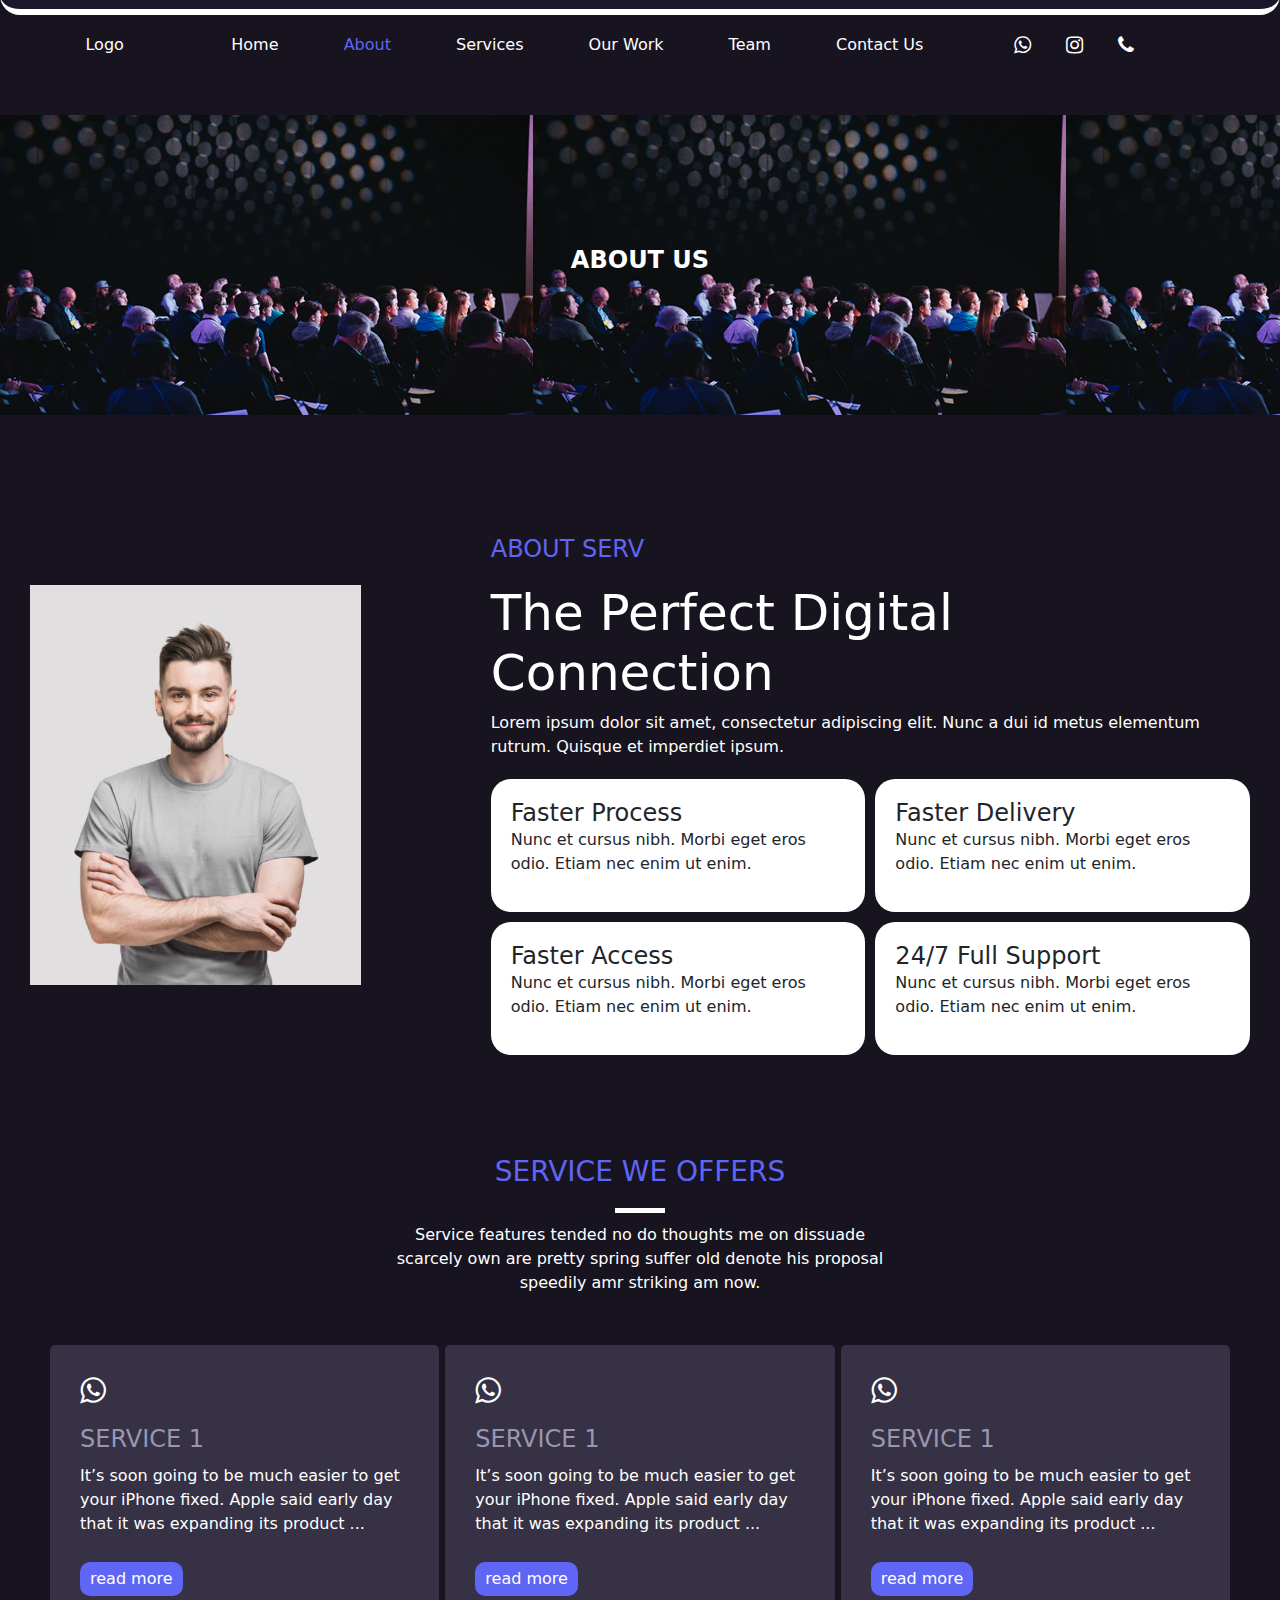
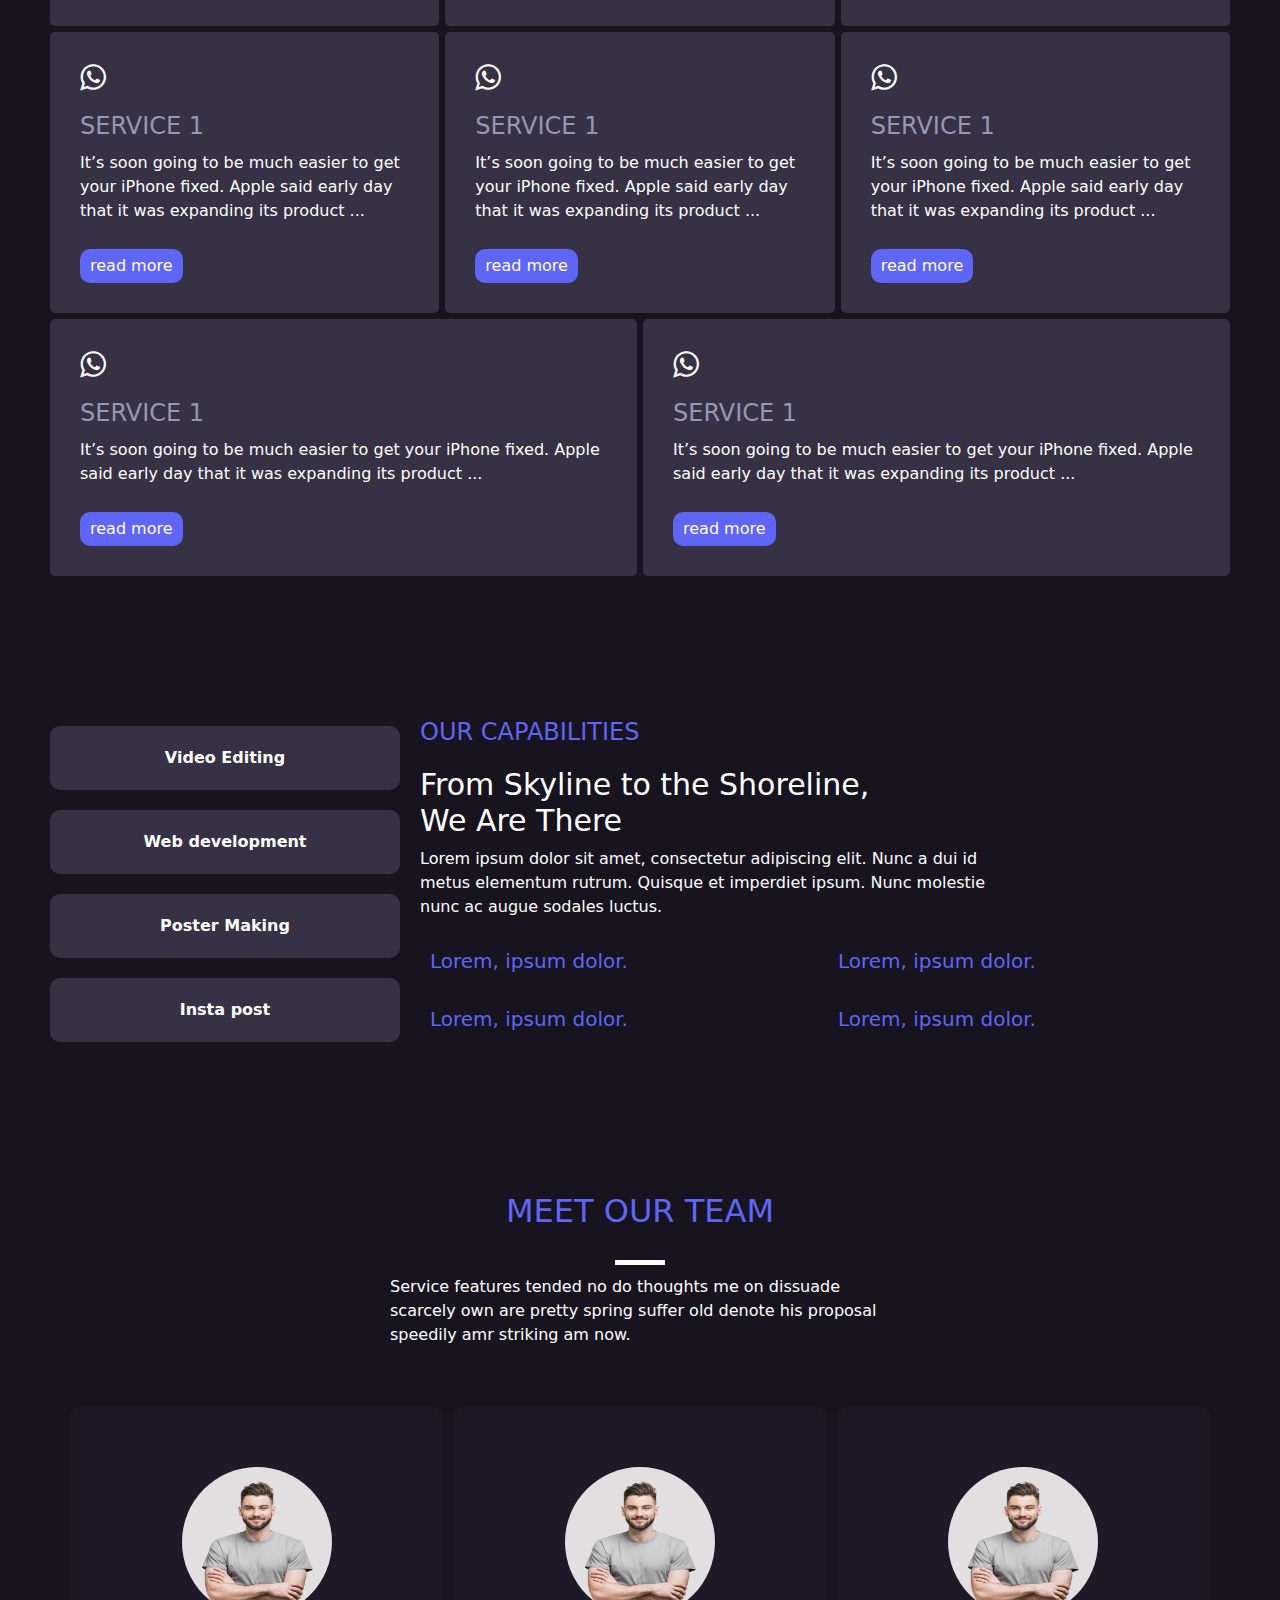
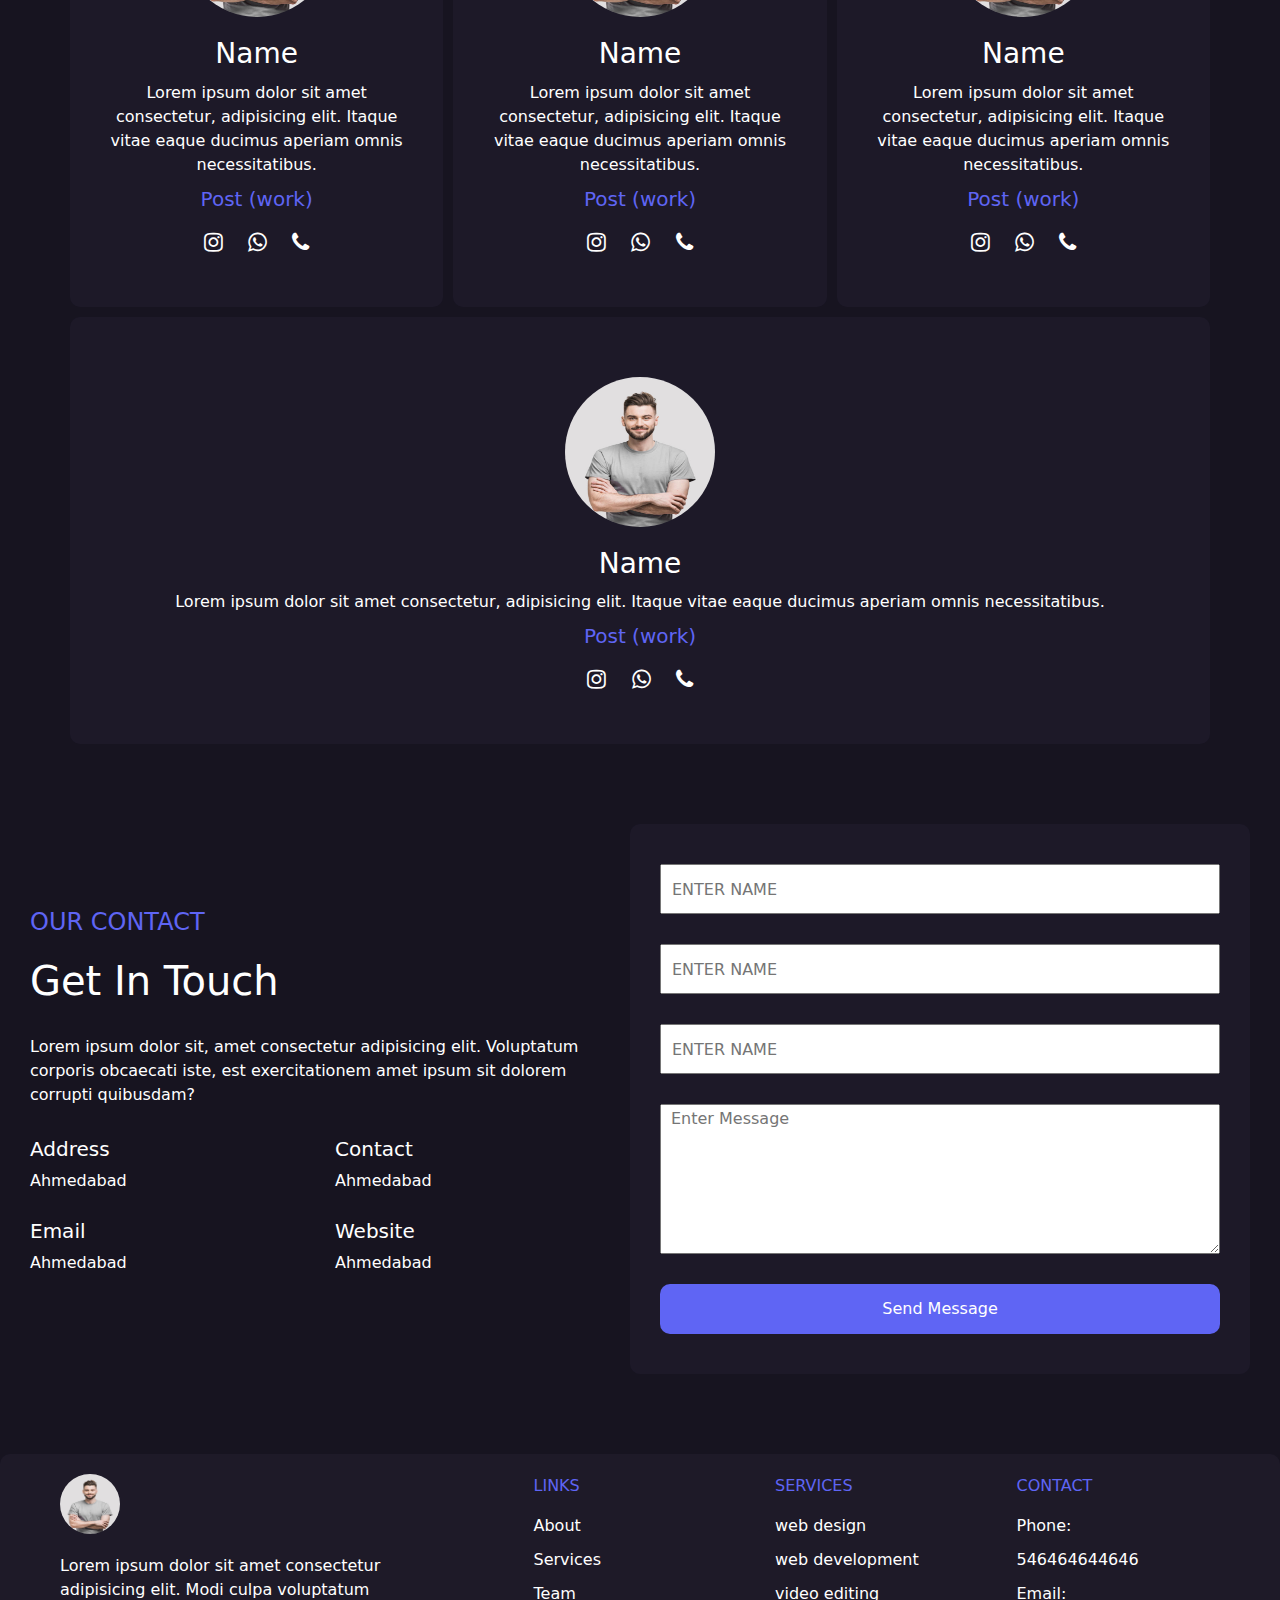
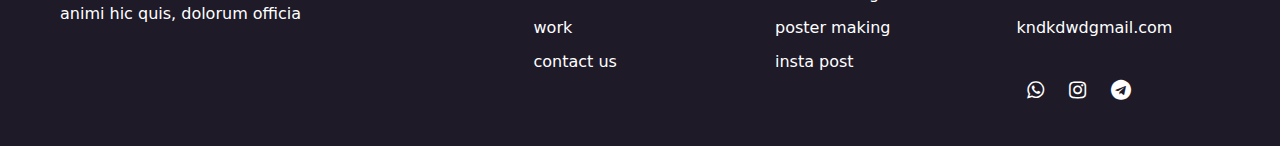
==== about.html @ c55dab66 "Add files via upload" ====
<!DOCTYPE html>
<html lang="en">
<head>
    <meta charset="UTF-8">
    <meta http-equiv="X-UA-Compatible" content="IE=edge">
    <meta name="viewport" content="width=device-width, initial-scale=1.0">
    <title>About us</title>
    <link href="https://cdn.jsdelivr.net/npm/bootstrap@5.0.2/dist/css/bootstrap.min.css" rel="stylesheet">
    <script src="https://kit.fontawesome.com/a076d05399.js"></script>
    <script src="https://cdn.jsdelivr.net/npm/bootstrap@5.0.2/dist/js/bootstrap.bundle.min.js"
        integrity="sha384-MrcW6ZMFYlzcLA8Nl+NtUVF0sA7MsXsP1UyJoMp4YLEuNSfAP+JcXn/tWtIaxVXM"
        crossorigin="anonymous"></script>
    <link rel="stylesheet" href="https://cdnjs.cloudflare.com/ajax/libs/font-awesome/4.7.0/css/font-awesome.min.css">
    <script src="https://unpkg.com/scrollreveal"></script>


     <link rel="stylesheet" href="style.css">
    <link rel="stylesheet" href="abt.css">
</head>
<body>
      <!-- header start -->
    <div id="head">
        <!-- logo and slogon -->
        <div id="logo">
            <img src="" alt="">
            <p>Logo</p>
        </div>
        <div id="list">
            <!-- menu list section -->
            <ul>
                <li><a href="index.html">Home</a></li>
                <li><a href="about.html" style="color: #5F65F4;">About</a></li>
                <li><a href="service.html">Services</a></li>
                <li><a href="work.html">Our Work</a></li>
                <li><a href="team.html">Team</a></li>
                <li><a href="contact.html">Contact Us</a></li>
            </ul>
        </div>
        <!-- social link menu list -->
        <div id="social-link">
            <i class="fa fa-whatsapp"><a href=""></a></i>
            <i class="fa fa-instagram"><a href=""></a></i>
            <i class="fa fa-phone">
                <a href=""></a>
            </i>
            <i></i>
        </div>
        <div id="menu-btn">
            <i class="fa fa-bars" id="menu"></i>
        </div>
    </div>

    <!-- header end -->

    <!-- mob div header start -->
        <!-- <script src="script."></script> -->
        <div id="mob-div">
            <div id="mob-logo">
                <div>
                <img src="" alt="logo">
                <p>logo</p>
            </div>
            <div>
                <i class="fa fa-close" id="close-btn"></i>
            </div>
            </div>
            <div id="mob-social-link">
                <ul>
                    <li><a href="index.html">Home</a></li>
                    <li><a href="about.html" style="color: #5F65F4;">About</a></li>
                    <li><a href="service.html">Services</a></li>
                    <li><a href="work.html">Our Work</a></li>
                    <li><a href="team.html">Team</a></li>
                    <li><a href="contact.html">Contact Us</a></li>
                    <i class="fa fa-whatsapp"><a href=""></a></i>
                    <i class="fa fa-instagram"><a href=""></a></i>
                    <i class="fa fa-phone">
                        <a href=""></a>
                    </i>
                </ul>
            </div>
         </div>
    <!-- mob div header end -->

    <!-- hero section start -->
     <div id="ab-1">
        <h2>ABOUT US</h2>
     </div>
    <!-- hero section end -->

    <div id="ab-2">
        <div id="ab-2-img">
            <img src="img/per-1.jpg" alt="" id="ab-2-perimg">
        </div>
        <div id="ab-2-con">
            <h4 id="ab-h4">ABOUT SERV</h4>
            <h2>The Perfect Digital Connection</h2>
            <p id="ab-2-p">Lorem ipsum dolor sit amet, consectetur adipiscing elit. Nunc a dui id metus elementum rutrum. Quisque et imperdiet ipsum.</p>
            <div id="ab-2-con-list">
                <div class="ab-list">
                   <h4>Faster Process</h4>
                   <p>Nunc et cursus nibh. Morbi eget eros odio. Etiam nec enim ut enim.</p>
                </div>
                <div class="ab-list">
                    <h4>Faster Delivery</h4>
                    <p>Nunc et cursus nibh. Morbi eget eros odio. Etiam nec enim ut enim.</p>
                 </div>
                 <div class="ab-list">
                    <h4>Faster Access</h4>
                    <p>Nunc et cursus nibh. Morbi eget eros odio. Etiam nec enim ut enim.</p>
                 </div>
                 <div class="ab-list">
                    <h4>24/7 Full Support
                    </h4>
                    <p>Nunc et cursus nibh. Morbi eget eros odio. Etiam nec enim ut enim.</p>
                 </div>
            </div>
        </div>
    </div>

        <!-- services section -->
        <div id="ser">
            <div id="ser-con">
                <h3>Service We Offers</h3>
                <div class="bor-2"></div>
                <p>Service features tended no do thoughts me on dissuade scarcely own are pretty spring suffer old denote
                    his proposal speedily amr striking am now.</p>
            </div>
            <div id="ser-list">
                <div class="list-1 list">
                    <i class="fa fa-whatsapp"></i>
                    <h4>Service 1</h4>
                    <p>It’s soon going to be much easier to get your iPhone fixed. Apple said early day that it was
                        expanding its product ...</p>
                    <button>read more</button>
                </div>
                <div class="list-2 list">
                    <i class="fa fa-whatsapp"></i>
                    <h4>Service 1</h4>
                    <p>It’s soon going to be much easier to get your iPhone fixed. Apple said early day that it was
                        expanding its product ...</p>
                    <button>read more</button>
                </div>
                <div class="list-3 list">
                    <i class="fa fa-whatsapp"></i>
                    <h4>Service 1</h4>
                    <p>It’s soon going to be much easier to get your iPhone fixed. Apple said early day that it was
                        expanding its product ...</p>
                    <button>read more</button>
                </div>
                <div class="list-4 list">
                    <i class="fa fa-whatsapp"></i>
                    <h4>Service 1</h4>
                    <p>It’s soon going to be much easier to get your iPhone fixed. Apple said early day that it was
                        expanding its product ...</p>
                    <button>read more</button>
                </div>
                <div class="list-5 list">
                    <i class="fa fa-whatsapp"></i>
                    <h4>Service 1</h4>
                    <p>It’s soon going to be much easier to get your iPhone fixed. Apple said early day that it was
                        expanding its product ...</p>
                    <button>read more</button>
                </div>
                <div class="list-6 list">
                    <i class="fa fa-whatsapp"></i>
                    <h4>Service 1</h4>
                    <p>It’s soon going to be much easier to get your iPhone fixed. Apple said early day that it was
                        expanding its product ...</p>
                    <button>read more</button>
                </div>
                <div class="list-7 list">
                    <i class="fa fa-whatsapp"></i>
                    <h4>Service 1</h4>
                    <p>It’s soon going to be much easier to get your iPhone fixed. Apple said early day that it was
                        expanding its product ...</p>
                    <button>read more</button>
                </div>
                <div class="list-8 list">
                    <i class="fa fa-whatsapp"></i>
                    <h4>Service 1</h4>
                    <p>It’s soon going to be much easier to get your iPhone fixed. Apple said early day that it was
                        expanding its product ...</p>
                    <button>read more</button>
                </div>
            </div>
        </div>
        <!-- services section end
         -->


         <!-- our capacity sec start -->
         <div id="cap-1">
            <div id="cap-1-list">
                <div class="cap-list">
                    Video Editing
                </div>
                <div class="cap-list">
                    Web development
                </div>
                <div class="cap-list">
                    Poster Making
                </div>
                <div class="cap-list">
                    Insta post
                </div>

            </div>
            <div id="cap-1-con">
                <h4 id="cap-h4">OUR CAPABILITIES</h4>
                <h2>From Skyline to the Shoreline, We Are There</h2>
                <p>Lorem ipsum dolor sit amet, consectetur adipiscing elit. Nunc a dui id metus elementum rutrum. Quisque et imperdiet ipsum. Nunc molestie nunc ac augue sodales luctus.
                </p>
                <div id="sup-list">
                    <div class="sup-list">
                        <i></i> <h5>Lorem, ipsum dolor.</h5>
                    </div>
                    <div class="sup-list">
                        <i></i> <h5>Lorem, ipsum dolor.</h5>
                    </div>
                    <div class="sup-list">
                        <i></i> <h5>Lorem, ipsum dolor.</h5>
                    </div>
                    <div class="sup-list">
                        <i></i> <h5>Lorem, ipsum dolor.</h5>
                    </div>
                </div>
            </div>
         </div>
         <!-- our capacity sec end -->

             <!-- team section start -->
    <div id="team-sec">
        <h2>Meet Our Team</h2>
        <div class="bor-2"></div>
        <p id="min-p">Service features tended no do thoughts me on dissuade scarcely own are pretty spring suffer old
            denote his proposal speedily amr striking am now.</p>
        <div id="team">
            <div class="team-list" style="background-color: #201c2db1;">
                <img src="img/per-1.jpg" alt="person-img-1" class="team-img-list">
                <h3 style="color: white;">Name</h3>
                <p style="color: white;">Lorem ipsum dolor sit amet consectetur, adipisicing elit. Itaque vitae eaque ducimus aperiam omnis
                    necessitatibus.</p>
                <h5 style="color: #5F65F4;">Post (work)</h5>
                <i class="fa fa-instagram" style="color: #ffffff"></i>
                <i class="fa fa-whatsapp" style="color: #ffffff"></i>
                <i class="fa fa-phone" style="color: #ffffff"></i>
            </div>
            <div class="team-list" style="background-color: #201c2db1;">
                <img src="img/per-1.jpg" alt="person-img-2" class="team-img-list">
                <h3 style="color: white;">Name</h3>
                <p style="color: white;">Lorem ipsum dolor sit amet consectetur, adipisicing elit. Itaque vitae eaque ducimus aperiam omnis
                    necessitatibus.</p>
                <h5 style="color: #5F65F4;">Post (work)</h5>
                <i class="fa fa-instagram" style="color: #ffffff"></i>
                <i class="fa fa-whatsapp" style="color: #ffffff"></i>
                <i class="fa fa-phone" style="color: #ffffff"></i>
            </div>
            <div class="team-list" style="background-color: #201c2db1;">
                <img src="img/per-1.jpg" alt="person-img-3" class="team-img-list">
                <h3 style="color: #ffffff">Name</h3>
                <p style="color: white;">Lorem ipsum dolor sit amet consectetur, adipisicing elit. Itaque vitae eaque ducimus aperiam omnis
                    necessitatibus.</p>
                <h5  style="color: #5F65F4;">Post (work)</h5>
                <i class="fa fa-instagram" style="color: #ffffff"></i>
                <i class="fa fa-whatsapp" style="color: #ffffff"></i>
                <i class="fa fa-phone" style="color: #ffffff"></i>
            </div>
            <div class="team-list" style="background-color: #201c2db1;">
                <img src="img/per-1.jpg" alt="person-img-4" class="team-img-list">
                <h3 style="color: white;">Name</h3>
                <p style="color: white;">Lorem ipsum dolor sit amet consectetur, adipisicing elit. Itaque vitae eaque ducimus aperiam omnis
                    necessitatibus.</p>
                <h5 style="color: #5F65F4;">Post (work)</h5>
                <i class="fa fa-instagram" style="color: #ffffff"></i>
                <i class="fa fa-whatsapp" style="color: #ffffff"></i>
                <i class="fa fa-phone" style="color: #ffffff"></i>
            </div>
        </div>
    </div>
    <!-- team section end
     -->

     <!-- contact us sec start -->
     <div id="contact-sec">
        <div id="contact-del">
            <h4>OUR CONTACT</h4>
            <h2>Get In Touch</h2>
            <p id="con-del-p">Lorem ipsum dolor sit, amet consectetur adipisicing elit. Voluptatum corporis obcaecati iste, est exercitationem amet ipsum sit dolorem corrupti quibusdam?</p>

            <div id="contact-list">
                <div class="con-list">
                    <h5>Address</h5>
                    <p>Ahmedabad</p>
                </div>
                <div class="con-list"><h5>Contact</h5>
                    <p>Ahmedabad</p>

                </div>
                <div class="con-list"><h5>Email</h5>
                    <p>Ahmedabad</p>
                
                </div>
                <div class="con-list"><h5>Website</h5>
                    <p>Ahmedabad</p>
                
                </div>
            </div>
        </div>
        <div id="contact-form">
           
                <input type="text" name="" id="" class="inp" placeholder="ENTER NAME">
                <input type="text" name="" id="" class="inp" placeholder="ENTER NAME">
                <input type="text" name="" id="inp-3" class="inp" placeholder="ENTER NAME">
                <textarea name="" id="inp-4" class="inp" placeholder="Enter Message"></textarea>
                <button id="con-btn" class="inp" >Send Message</button>
          
        </div>
     </div>
     <!-- contact us sec end -->

     <!-- footer -->
     <div id="footer-sec">
      <div id="footer-img">
          <img src="img/per-1.jpg" alt="" id="footer-img">
          <p>Lorem ipsum dolor sit amet consectetur adipisicing elit. Modi culpa voluptatum animi hic quis, dolorum officia</p>
      </div>
      <div class="footer-link" id="footer-1">
          
          <ul>
              <p>Links</p>
              <li>About</li>
              <li>Services</li>
              <li>Team</li>
              <li>work</li>
              <li>contact us</li>
          </ul>
      </div>
      <div class="footer-link" id="footer-2">
         
          <ul>
              <p>services</p>
              <li>web design</li>
              <li>web development</li>
              <li>video editing</li>
              <li>poster making</li>
              <li>insta post</li>
          </ul>
      </div>
      <div class="footer-link" id="footer-3">
         
          <ul>
              <p>contact</p>
              <li>Phone:</li>
              <li>546464644646</li>
              <li>Email:</li>
              <li>kndkdwdgmail.com</li>
              <i class="fa fa-whatsapp"></i>
              <i class="fa fa-instagram"></i>
              <i class="fa fa-telegram"></i>
          </ul>
       

      </div>

     </div>
  <!-- fopter end -->
  
  <script src="script.js"></script>
  <script>
    ScrollReveal({ reset: false ,
                  distance: '30px',
                  duration: 2500,
                  delay :400,
    });
    ScrollReveal().reveal('#ab-1,.list-1,.list-5,.sup-list,.min-p,#contact-del h4,#footer-img',{ delay: 200 , origin: 'left'});
   
    ScrollReveal().reveal('#ab-2-img,.ab-list,.list-2,.list-6,.cap-list,.team-list,#contact-del h4,#footer-1', { delay: 500 ,origin: 'top'});
   
    ScrollReveal().reveal('#ab-h4,.list-3,.list-7,#cap-h4,#team-sec h2,#footer-2', { delay: 500 ,origin: 'right'});
   
    ScrollReveal().reveal('#ab-2-p,#ser-con,.list-4,.list-8,.con-list,#contact-form,#footer-3' ,{ delay: 500 ,origin: 'bottom'});
   </script>
</body>
</html>
---- style.css ----
*{
    list-style-type: none;
    text-decoration: none;
}
body{
    margin: 0;
    padding: 0;
    background-color: #171420;
    position: relative;
}
#head{
    display: flex;
    flex-direction: row;
    justify-content: space-evenly;
    padding: 30px 10px;
    align-items: center;
    /* background-color: black; */
    color: white;
}
#logo{
    display: flex;
    flex-direction: row;
    margin-left: 30px;
    align-items: center;
    /* font-size: 18px; */
}
#logo p{
    margin-bottom: 0px;
}
#list ul{
    margin-bottom: 0px;
}
#list ul li{
    display: inline;
    margin: 0px 30px;
    list-style-type: none;
    /* font-size: 18px; */
}
#menu{
    display: inline;
}
#list ul li a{
    text-decoration: none;
    color: white;
}
#list ul li a:hover{
    color: #5F65F4;
    cursor: pointer;
}

#social-link i{
    color: white;
    margin: 0px 15px;
    font-size: 20px;
}
#social-link i:hover{
    color: #5F65F4;
    cursor: pointer;
}
#menu-btn i{
    color: white;
    font-size: 18px;
    display: none;
}
#menu-btn i:hover{
    color: #5F65F4;
    cursor: pointer;
}
#mob-div{
    background-color: #1b1728;
    color: white;
     text-align: center;
    margin-top: -600px;
    margin-bottom: 100px;
    transition: all 2s;
    padding: 20px 30px;
    border-radius:  0 0 20px 20px;
    border-bottom: 6px solid white;
}
#mob-logo{
    display: flex;
    flex-direction: row;
    flex-wrap: nowrap;
    color: white;
    justify-content: space-between;
    padding: 30px auto;
}
#close-btn{
    color: white;
    font-size: 20px;
}
#mob-logo img{
    margin: 0px 20px;
}
#mob-social-link{
  
}
#mob-social-link ul{
    margin: 0px;
    padding: 0px;
}
#mob-social-link ul li{
    margin: 30px auto;
}
#mob-social-link ul li a{
    color: white;
    text-decoration: none;
    /* margin: 10px; */
    padding: 10px 20px;
}
#mob-social-link ul li a:hover{
    background-color: white;
    color: #5F65F4;
    border-radius: 10px;
}
#mob-social-link ul i{
    margin: 20px;
    font-size: 20px;
}
#mob-social-link ul i:hover{
    color: #5F65F4;
}

/* mob head css start */

/* mob head css end */

/* hero section css */
#hero{
    display: flex;
    flex-direction: row;
    align-items: center;
    padding: 20px 200px;
   
}

#hero-con{
    color: white;
}
#hero-con h3{
    color: #5F65F4;
    text-transform: uppercase;
}
/* hero content heading */
#hero-con h2{
    font-size: 55px;
    font-weight: 700;
   margin:20px 0px;
}

#hero-con #btn1{
    border: none;
    padding: 10px 15px;
    background-color: #5F65F4;
    margin: 20px auto;
    color: white;
    font-weight: 600;
}
#hero-con #btn2{
    border: 1px solid white;
    padding: 10px 15px;
    background-color: transparent;
    margin: 20px 20px;
    color: white;

}

/* hero img section */
#img-1{
    height: 500px;
    margin-left: 30px;
}
#circle{
    height: 200px;
    width: 360px;
    z-index:3;
    background-color: white;
    margin: -200px 10px 10px 89px;
    border-radius: 20px 40px 30px 50px;
}

/* about section css start */
 #ab{
    display: flex;
    flex-direction: row;
    padding: 20px 200px;
    margin-top: 30px;
 }
 #ab-img{
    margin: 20px;
 }
 #ab-img #img-2{
    height: 500px;
    width: 500px;
    /* background: url('img/main-bg-2.jpeg'); */
 }
 
 #ab-con{
    display: flex;
    flex-direction: column;
    margin: 20px
 }
 #ab-con-main h4{
    color: #5F65F4;
    margin-top: 20px;
    text-transform: uppercase;

    /* margin: 10px; */
 }
 #ab-con-main h1{
    color: white;
    width:500px;
 }
 /* border uder the h6 tag */
 .bor{
    height: 5px;
    width: 60px;
    background-color: white;
    margin: 30px 0px 20px 0px;
 }
 #ab-con-mis{
  margin: 10px;
  color: white;
  padding: 20px;
  background-color: #443e55b1;
 }
 #ab-con-team
 {
    margin: 10px;
    color: white;
    padding: 20px;
    background-color: #443e55b1;
 }
 .col-lg-5 h4{
    color: #9797b1;
 }
 .col-lg-5{
    border-radius: 5px;
 }
 .col-lg-5:hover{
    border: 2px solid #5F65F4;

 }
/* about section end */

#ser{
    margin-top: 40px;
    padding: 30px 50px;
}
#ser-con{
    text-align: center;
    color: white;
}
.bor-2{
    height: 5px;
    width: 50px;
    background-color: white;
    display: block;
    margin: 20px auto 10px auto;
}
#ser-con h3{
    color: #5F65F4;
    text-transform: uppercase;
    margin-bottom: 5px;
}
#ser-con p{
    width: 500px;
    display: block;
    margin: 5px auto;
}
#ser-list{
    display: flex;
    flex-wrap: wrap;
    gap: 6px;
    margin-top: 50px;
    
}
.list{
    background-color: #443e55b1;
    padding: 30px;
    color: white;
    border-radius: 5px;

}
.list:hover{
    background-color: #534c67f1;
    cursor: pointer;
    box-shadow: 1px 1px 2px 1px rgba(168, 168, 168, 0.637);

}
.list button:hover{
    background-color: #9c9eeae6;

}
.list h4{
    color: #9797b1;
    text-transform: uppercase;
    margin: 10px auto;
}
.list i{
    font-size: 30px;
    margin-bottom: 10px;
}
.list-1{
    flex: 1 0 300px;
}
.list-2{
    flex: 1 0 300px;
}
.list-3{
    flex: 1 0 300px;
}
.list-4{
    flex: 1 0 300px;
}
.list-5{
    flex: 1 0 300px;
}
.list-6{
    flex: 1 0 300px;
}
.list-7{
    flex: 1 0 300px;
}
.list-8{
    flex: 1 0 300px;
}



.list button{
    padding: 5px 10px;
    background-color: #5F65F4;
    border: none;
    color: white;
    border-radius: 10px;
    margin-top: 10px;
}

/* team section css start  */
#team-sec{
    margin-top: 60px;
    padding: 20px;
}
#team-sec #min-p{
    width: 500px;
    display: block;
    color: white;
    margin: 5px auto;
}
#team-sec h2{
    margin-bottom: 30px;
    color: #5F65F4;
    text-transform: uppercase;
    text-align: center;
}
#team {
     display: flex;
     gap: 10px;
     padding: 30px 50px;
     flex-wrap:wrap ;
     margin-top: 30px;
     justify-content: center;
}
.team-list
{
    flex: 1 0 300px;
    background-color: white;
    padding: 50px 30px;
    border-radius: 10px;
    color: black;
    display: block;
    margin: auto;
    text-align: center;
}
.team-list:hover{
    border: 2px solid #5F65F4;
}
.team-list i{
    font-size: 22px;
    margin: 10px 10px 2px 10px;
    text-align: center;
    color: #5F65F4;
    font-weight: 300;
}
.team-list i:hover{
    color: black;
}
.team-list h3 , .team-list p ,.team-list h5{
    text-align: center;
    margin-bottom: 10px;
}
.team-img-list{
    height: 150px;
    width: 150px;
    border-radius: 80px;
    margin: 10px auto 20px auto;
    display: block;
}
/* team section css end  */

/* work section css start */
#work-sec{
    margin-top: 60px;
    padding: 20px;
}
#work{
    display: flex;
    flex-wrap: wrap;
    justify-content: center;
    align-items: center;
    margin-top: 40px;
}
.work-list{
    width: 300px;
    padding: 30px;
    background-color: #352f4737;
    border-radius: 20px;
    color: white;
    margin: 10px 20px;
}
.work-list:hover{
    border: 2px solid #5F65F4;

}
#work-sec #min-p-s{
    width: 500px;
    display: block;
    color: white;
    margin: 5px auto;
}
#work-sec h2{
    margin-bottom: 30px;
    color: #5F65F4;
    text-transform: uppercase;
    text-align: center;

}
#work h4,#work p{
    text-align: center;
}
.work-img{
    height: 150px;
    width: 150px;
    border-radius: 80px;
    margin: 10px auto 20px auto;
    display: block;
}
/* work section css end */


/* wcu section start */
#wcu-sec{
    display: flex;
    flex-direction: row;
    flex-wrap: nowrap;
    justify-content: center;
    margin-top: 60px;
    padding: 10px 100px;
}
.wcu-inner-con{
    background-color: white;
    border-radius: 10px;
    padding: 30px;
    width: 400px;
    margin-top: 20px;
}

#wcu-con{
    margin: 20px 60px;
}
#wcu-con h5{
    color: #5F65F4;
}
#wcu-con #h2-wcu{
    color: white;
}
#wcu-img{
    background: url('img/main-bg-4.jpeg');
    background-size: 100% 100%;
    background-repeat: no-repeat;
    width: 400px;
    height: auto;
    margin: 140px 60px 10px 60px;
    border-radius: 20px;
    /* margin-right: 40px; */
}
/* wcu section end */

/* our plan secrion css start */
#plan-sec{
    margin-top: 60px;
    padding: 30px;
}
#plan-h2{
    color: #5F65F4;
    text-transform: uppercase;
    margin-bottom: 10px;
    text-align: center;
}
#plan-p{
    width: 500px;
    color: white;
    display: block;
    margin: 20px auto;
}
#plan{
    display: flex;
    flex-direction: row;
    flex-wrap: nowrap;
    justify-content: center;
    margin-top: 30px;
}
.plan-list{
    /* background-color: rgba(255, 255, 255, 0.945); */
    background-color: #352f4737;
    width:300px;
    margin: 30px 20px;
    height: fit-content;
    padding-bottom: 20px;
}
.plan-list h2{
    background-color: #ffffff;
    color: black;
    padding: 20px 10px;
    text-align: center;
}
.plan-list h4{
    text-align: center;
    color: white;
    margin-top: 20px;
}

.plan-list p{
    color: white;
    margin-top: 30px;
    text-align: center;
}
.plan-list button{
    background-color: white;
    padding: 7px 15px;
    border: none;
    border-radius: 10px;
    display: block;
    margin: 40px auto 5px auto;
}
/* our plan secrion css end */


/* gallery css start */
#gal-sec{
    margin-top: 30px;
    padding: 20px;
    color: white;
}
#gal-h5{
    color: #5F65F4;
    text-transform: uppercase;
    margin: 10px ;
    /* padding: 10px 100px; */

}
#gal-sec h2{
    margin: 10px;
}
#scroll-div{
    margin-top: 40px;
    display: flex;
    flex-wrap: wrap;
    justify-content: center;
    background-color: #352f4737;
    border-radius: 10px;
    /* box-shadow: 1px 1px 1px 2px #302a41; */
}

.img-list-gallery{
    flex: 1 0 250px;
    height: 200px;
    gap: 10px;
    margin: 10px;
}
.img-list-gallery-1{
    background: url('img/main-bg-5.jpg');
    background-repeat: no-repeat;
    background-size: 100% 100%;
}
.img-list-gallery-2{
    background: url('img/main-bg-2.jpeg');
    background-repeat: no-repeat;
    background-size: 100% 100%;
}
.img-list-gallery-3{
    background: url('img/main-bg-3.png');
    background-repeat: no-repeat;
    background-size: 100% 100%;
}
.img-list-gallery-4{
    background: url('img/main-bg-4.jpeg');
    background-repeat: no-repeat;
    background-size: 100% 100%;
}
.img-list-gallery-5{
    background: url('img/main-bg-5.jpg');
    background-repeat: no-repeat;
    background-size: 100% 100%;
}
.img-list-gallery-6{
    background: url('img/main-bg-2.jpeg');
    background-repeat: no-repeat;
    background-size: 100% 100%;
}
.img-list-gallery-7{
    background: url('img/main-bg-3.png');
    background-repeat: no-repeat;
    background-size: 100% 100%;
}
.img-list-gallery-8{
    background: url('img/main-bg-4.jpeg');
    background-repeat: no-repeat;
    background-size: 100% 100%;
}
.img-list-gallery-9{
    background: url('img/main-bg-5.jpg');
    background-repeat: no-repeat;
    background-size: 100% 100%;
}
.img-list-gallery-10{
    background: url('img/main-bg-2.jpeg');
    background-repeat: no-repeat;
    background-size: 100% 100%;
}

/* gallery css end */

/* about us testimonial sec start */
#cus-rev{
    margin-top: 30px;
    padding: 30px;
}
#cus-rev-h5{
  color: #5F65F4;
  text-transform: uppercase;
  margin: 10px;
}
#cus-rev-h2{
    color: white;
    margin: 10px;
}
#cus-rev-inner{
    display: flex;
    flex-wrap: wrap;
    gap: 10px;
    margin-top: 50px;
}
.rev-list{
    background-color: white;
    padding: 20px 30px;
    border-radius: 20px;
    flex: 1 0 300px;
}
#div-1-rev{
    display: flex;
    flex-direction: row;
    flex-wrap: nowrap;
    align-items: center;
}
.rev-img{
    height: 50px;
    width: 50px;
    border-radius: 50px;
    /* margin-top: 10px; */
    margin: 0px 20px;
}
.div-2-rev-con p{
    margin: 15px 30px 5px 30px;
}
.div-3-rev-mail h5{
    margin: 2px 30px;
}
/* about us testimonial sec end */


/* outer skills list css */
#skills-sec{
    margin-top: 30px;
    /* justify-content: center; */
}
#skills-sec h4{
    color: #5F65F4;
    margin: 10px auto;
    text-align: center;
    text-transform: uppercase;
}
#skills{
    justify-content: center;
    display: flex;
    margin: 0;
    padding: 30px;
    margin-top: 30px;
}
.outer-skills{
    background-color: white;
    height: 10px;
    margin: 30px 10px;
    border-radius: 10px;
    /* width: 400px; */
    /* width: 500px; */
}
.outer-skills h5{
    color: white;
}
#inner-skills-1{
    width: 80%;
    background-color: #5F65F4;  
    height: 10px;  
    margin: 0px -11px;
    padding: 0px;
    border-radius: 10px;
    /* display: inline; */
}
#inner-skills-2{
    width: 90%;
    background-color: #5F65F4;  
    height: 10px;  
    margin: 0px -11px;
    padding: 0px;
    border-radius: 10px;

    /* display: inline; */
}
#inner-skills-3{
    width: 65%;
    background-color: #5F65F4;  
    height: 10px;  
    margin: 0px -11px;
    padding: 0px;
    border-radius: 10px;

    /* display: inline; */
}
#inner-skills-4{
    width: 77%;
    background-color: #5F65F4;  
    height: 10px;  
    margin: 0px -11px;
    padding: 0px;
    border-radius: 10px;

    /* display: inline; */
}
#inner-skills-5{
    width: 92%;
    background-color: #5F65F4;  
    height: 10px;  
    margin: 0px -11px;
    padding: 0px;
    border-radius: 10px;

    /* display: inline; */
}
#inner-skills-6{
    width: 89%;
    background-color: #5F65F4;  
    height: 10px;  
    margin: 0px -11px;
    padding: 0px;
    border-radius: 10px;

    /* display: inline; */
}
/* outer skills list css end */


/* footer section start */
#footer-sec{
    margin-top: 50px;
    padding: 20px 60px;
    display: flex;
    justify-content: space-around;
    gap: 6px;
    flex-wrap: wrap;
    background-color: #211d2cb1;
    border-radius: 10px 10px 0 0 ;
}
#footer-img{

    height: 60px;
    width: 60px;
    border-radius: 50px;
    flex:1 0 200px;
    justify-self:center;
}
#footer-img p{
    margin-top: 20px;
    color: white;
}
.footer-link{
    flex: 1 0 100px;
    justify-self:center;
    color: white;
}
.footer-link ul p{
    color: #5F65F4;
    text-transform: uppercase;
}
#footer-1{
    margin-left:100px;
}
#footer-3 i{
    margin: 30px 10px 10px 10px;
    font-size: 20px;
}
.footer-link ul li{
    margin: 10px 0px;
}
.footer-link ul li:hover{
    color: #5f64f4b6;
    cursor: pointer;
}
/* footer section end */


/* media for responsive website */
@media (max-width:1300px)
{
    #hero{
        padding: 20px 50px;
    }
    #ab{
        padding: 20px 50px;
    }
    #wcu-sec{
        padding:20px ;
    }
}

@media (max-width:1024px){
    #social-link{
        display: none;
    }
    #list{
        display: none;
    }
    #head{
        display: flex;
        justify-content: space-between;
        padding: 30px;
    }
    #menu-btn i{
           display: block;
    }
    #hero{
        padding: 20px;
    }
    #mob-div{
        margin-top: -582px;
    }
    #footer-1{
        margin-left:20px;
    }
    #footer-sec{
        padding: 30px;
    }
    #ab{
        padding: 10px;
    margin-top: 60px;

    }
    #wcu-img{
        display: none;
    }
    
}

@media (max-width:880px)
{
    #hero{
        flex-direction: column;
    }
    #ab{
       flex-direction: column;
    }
    #plan{
        flex-direction: column;
    }
    .plan-list{
        width: 100%;
        padding: 20px 50px;
        margin:10px 0px;
    }
    .col-12{
        border-radius: 5px;
    }
    #ser{
        padding: 30px;
    }

}

@media (max-width:600px){
    #ab-con-main h1,  #ser-con p, #team-sec #min-p,#work-sec #min-p-s,#plan-p{
        width: 100%;
        padding: auto 20px;
    }
   
}
@media (max-width:540px){
    #img-1{
        height: 300px;
        margin: 0px;
    }
    #circle{
        width: 240px;
        margin: -200px 10px 10px 30px;
    }
}

@media (max-width:440px){
    .wcu-inner-con{
        width: 300px;
        padding: 20px;
    }
}

@media (max-width:768px){
    #footer-sec{
        flex-direction: column;
        justify-content:center;
        text-align: center;
        padding: 0;
    }
     #footer-img{
        display: block;
        margin: 30px auto 10px auto;
     }
     #footer-1,#footer-2,#footer-3{
        margin: 10px 0px;
     }
    
    #footer-img p{
        width: 300px;
       margin: 10px -122px;
    }
    .footer-link ul{
        margin: 0px;
        padding: 0px;
    }
}

@media (max-width:375px){
    .list-1{
        flex: 1 0 100%;
    }
    .list-2{
        flex: 1 0 100%;
    }
    .list-3{
        flex: 1 0 100%;
    }
    .list-4{
        flex: 1 0 100%;
    }
    .list-5{
        flex: 1 0 100%;
    }
    .list-6{
        flex: 1 0 100%;
    }
    .list-7{
        flex: 1 0 100%;
    }
    .list-8{
        flex: 1 0 100%;
    }
    .team-list{
        flex: 1 0 100%;
    }
    #team{
        padding: 30px 0px;
    }
    .rev-list{
        flex: 1 0 100%;
    }
    #cus-rev{
        padding: 10px;
    }
    
}

@media (max-width:320px){
    #team{
        padding: 0px;
    }
    body{
        overflow-x: hidden;
    }
}
---- abt.css ----
*{
    list-style-type: none;
    padding: 0;
    margin: 0;
}
#ab-1{
    display: grid;
    place-items: center;
    height: 300px;
    background: url('img/main-bg-3.png');
    background-blend-mode: hard-light;
}
#ab-1 h2{
    color: white;
    font-weight: 700;
    font-size: 24px;
}
#ab-2{
    display: flex;
    flex-direction: row;
    align-items: center;
    justify-content: center;
    padding: 30px;
    margin-top: 70px;
}

#ab-2-perimg{
    height: 400px;
}
 #ab-h4{
    margin: 20px auto;
    color: #5F65F4;
}
#ab-2-con{
    margin-left: 130px;
}
#ab-2-con h2{
    color: white;
    font-size: 50px;
}
#ab-2-con-list h4{
    margin: 0px;
}
#ab-2-con #ab-2-p{
    margin: 0px;
    color: white;
}
#ab-2-con-list{
    display: flex;
    flex-wrap: wrap;
    gap: 10px;
    margin-top: 20px;
}
.ab-list{
    flex: 1 0 300px;
    background-color: white;
    padding: 20px;
    border-radius: 20px;
}
#cap-1{
    display: flex;
    flex-direction: row;
    justify-content: space-evenly;
    align-items: center;
    padding: 30px;
    margin-top: 50px;
}
#cap-1-list
{
    padding: 20px;
    color: white;
    display: flex;
    flex-direction: column;
    margin: 10px auto;
    grid-area: caplist1;

}
#cap-1-con{
    grid-area: caplist2;

}
#cap-1-con h2{
    color: white;
    width: 500px;
    font-size: 30px;
}
#cap-1-con p{
    color: white;
}
#cap-h4{
    color: #5F65F4;
    margin-bottom: 20px;
}
.cap-list{
    background-color: #443e55b1;
    padding: 20px 30px;
    width: 350px;
    text-align: center;
    font-weight: 600;
    margin: 10px auto;
    border-radius: 10px;
    transition: all 100ms;
}
.cap-list:hover{
    border: 2px solid #5F65F4;
}
#cap-1-con{
  margin-right:20px;
}
#cap-1-con p{
    width: 600px;
}
#sup-list{
    display: flex;
    /* flex-direction: row; */
    flex-wrap: wrap;
    margin-top: 20px;
    gap: 6px;
    justify-content: center;
}
.sup-list{
    width: 50%;
    margin: 10px 10px;
    flex: 1 0 300px;
    color: #5F65F4;
}

/* contact us sec css start */
#contact-sec{
    display: flex;
    height: fit-content;
    flex-direction: row;
    flex-wrap: nowrap;
    padding: 30px;
    align-items: center;
    justify-content: center
}

#con-del-p {
    width: 600px;
    margin: 10px auto;
    color: white;
    padding: 0px 10px 0px 0px;
}
#contact-del h4{
    color: #5F65F4;
    margin-bottom: 20px;
}
#contact-del h2{
    margin: 5px auto;
    color: white;
    font-size: 40px;
    margin-bottom: 30px;
}
#contact-form{
    display: flex;
    flex-wrap: wrap;
    align-items: flex-start;
    gap: 10px;
    background-color: #201c2db1;
    padding: 30px;
    border-radius: 10px;
}
#inp-3{
    flex: 1 0 400px;
}
#inp-4{
    flex: 1 0 500px;
    height:150px;
}
.inp{
    flex: 1 0 300px;
    padding: 2px 10px;
    height: 50px;
    margin: 0;
    margin: 10px auto;
}
#contact-list{
    display: flex;
    flex-wrap: wrap;
    gap: 10px;
    margin-top: 30px;
}
.con-list{
    flex: 1 0 200px;
}
.con-list p{
    width: 200px;
    color: white;
    font-weight: 100;
}
.con-list h5{
    color: white;
}
#con-btn{
    background-color: #5F65F4;
    color: white;
    border: none;
    border-radius: 10px;
}
#con-btn:hover{
    background-color: white;
    color: black;
}
/* contact us sec css end */



/* media csss */
@media (max-width:1134px){
    #ab-2-con{
        margin-left: 30px;
    }
    .sup-list{
        flex: 1 0 200px;
    }
}
@media (max-width:1230px){
    #inp-3{
      flex: 1 0 300px;
    }
    #inp-4{
      flex: 1 0 300px;
    }
  }

@media (max-width:1024px){
    #cap-1-con p{
        width: auto;
    }
    #con-del-p{
        width: auto;

    }
    #cap-1-con h2{width: auto;}
}
@media (max-width:850px)
{
    #ab-2{
        flex-direction: column;
        margin-top: 40px;
    }
    #ab-2-perimg{
        height: 300px;
    }
    #ab-2-con{
        margin: 0;
    }
}
@media (max-width:768px){
    #cap-1{
        flex-direction: column;
        display: grid;
        grid-template-areas:
        'caplist2'
        'caplist1'
        ;
        text-align: center;
    }
    #cap-1-con{
        margin: 0;
    }
    #contact-sec{
        flex-direction: column;
        margin: 30px auto;
    }
    #contact-list{
        margin: 30px auto;
    }
    #inp-3{
        flex: 1 0 400px;
    }
    #inp-4{
        flex: 1 0 400px;
    }

    .con-list{
        flex: 1 0 300px;
    }
}

@media (max-width:600px){
    #inp-3{
        flex: 1 0 300px;
    }
    #inp-4{
        flex: 1 0 300px;
    }
}

@media (max-width:425px){
    .inp{
        flex: 1 0 100%;
    }
    #inp-3,#inp-4{
        flex: 1 0 100%;
    }
    .cap-list{
        width: 100%;
    }
}

@media (max-width:375px){
    .ab-list{
        flex: 1 0 100%;
    }
  
    .con-list{
        flex: 1 0 100%;

    }
}
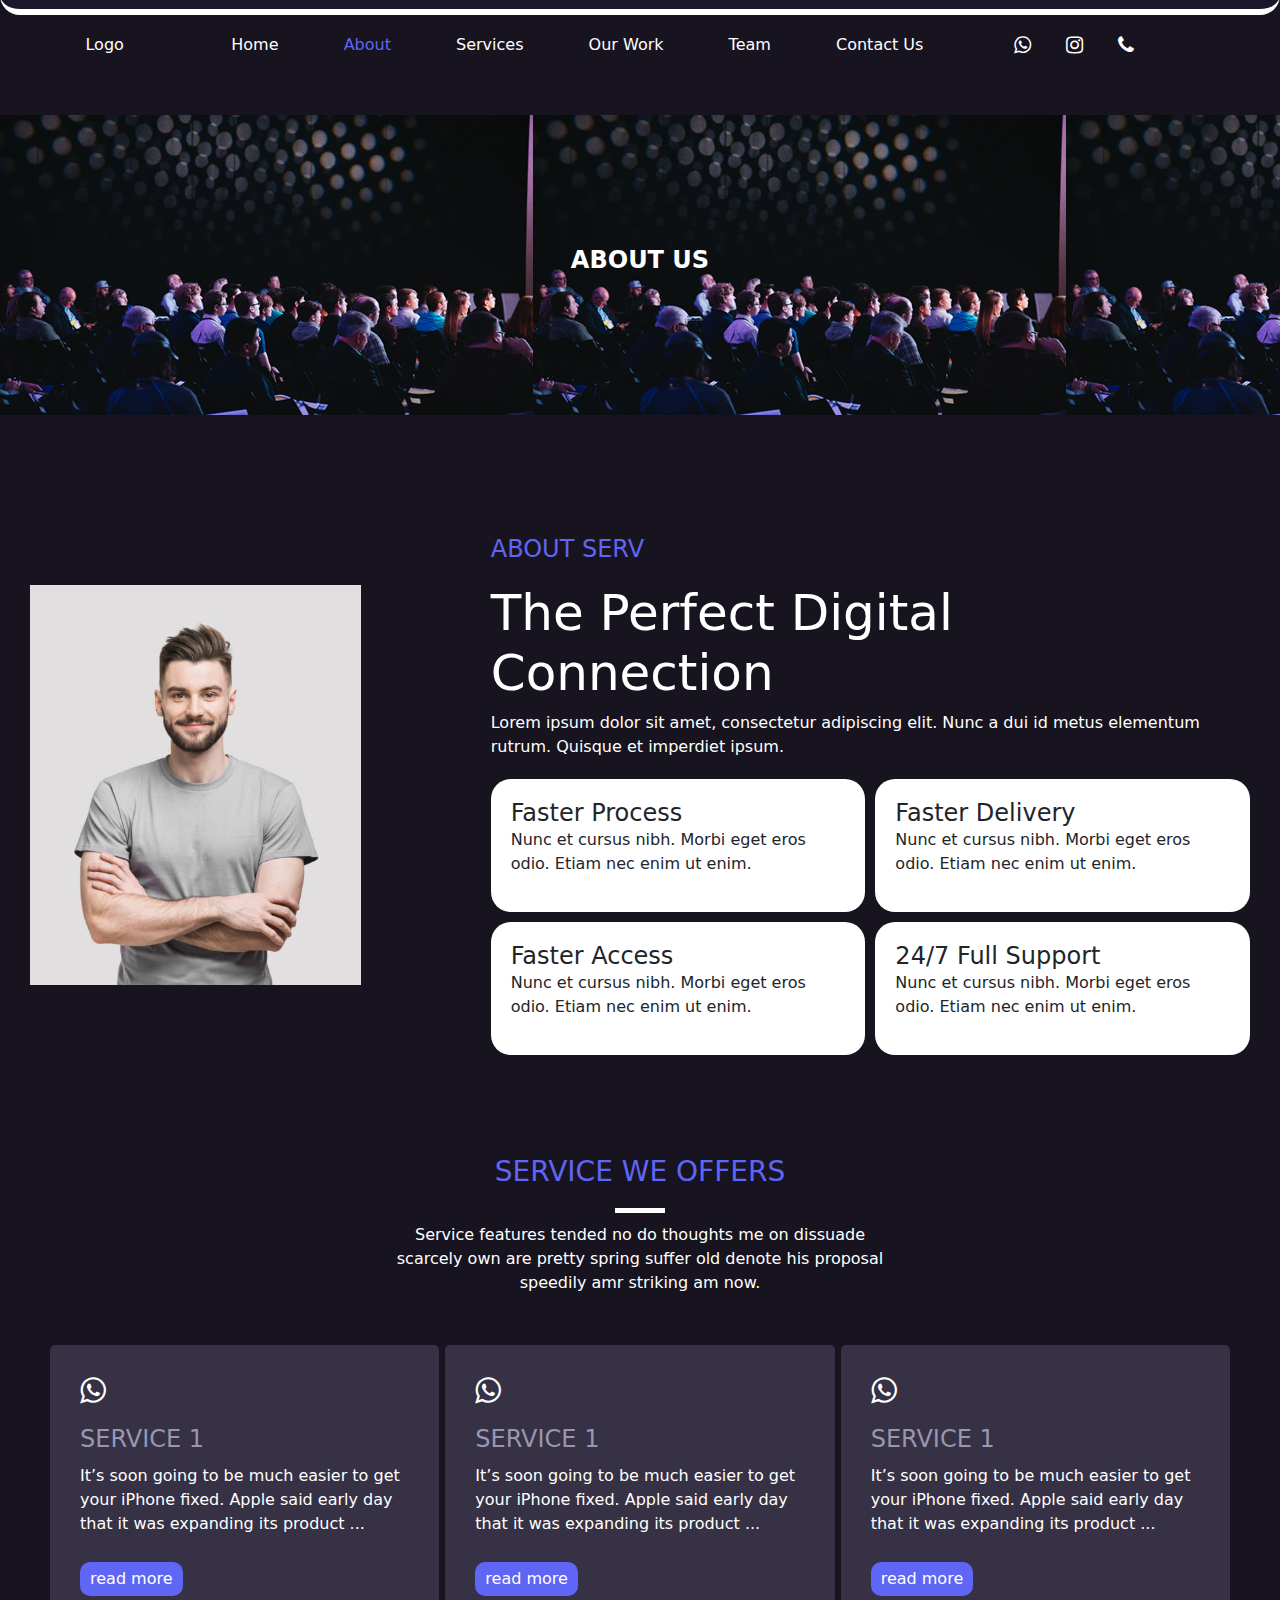
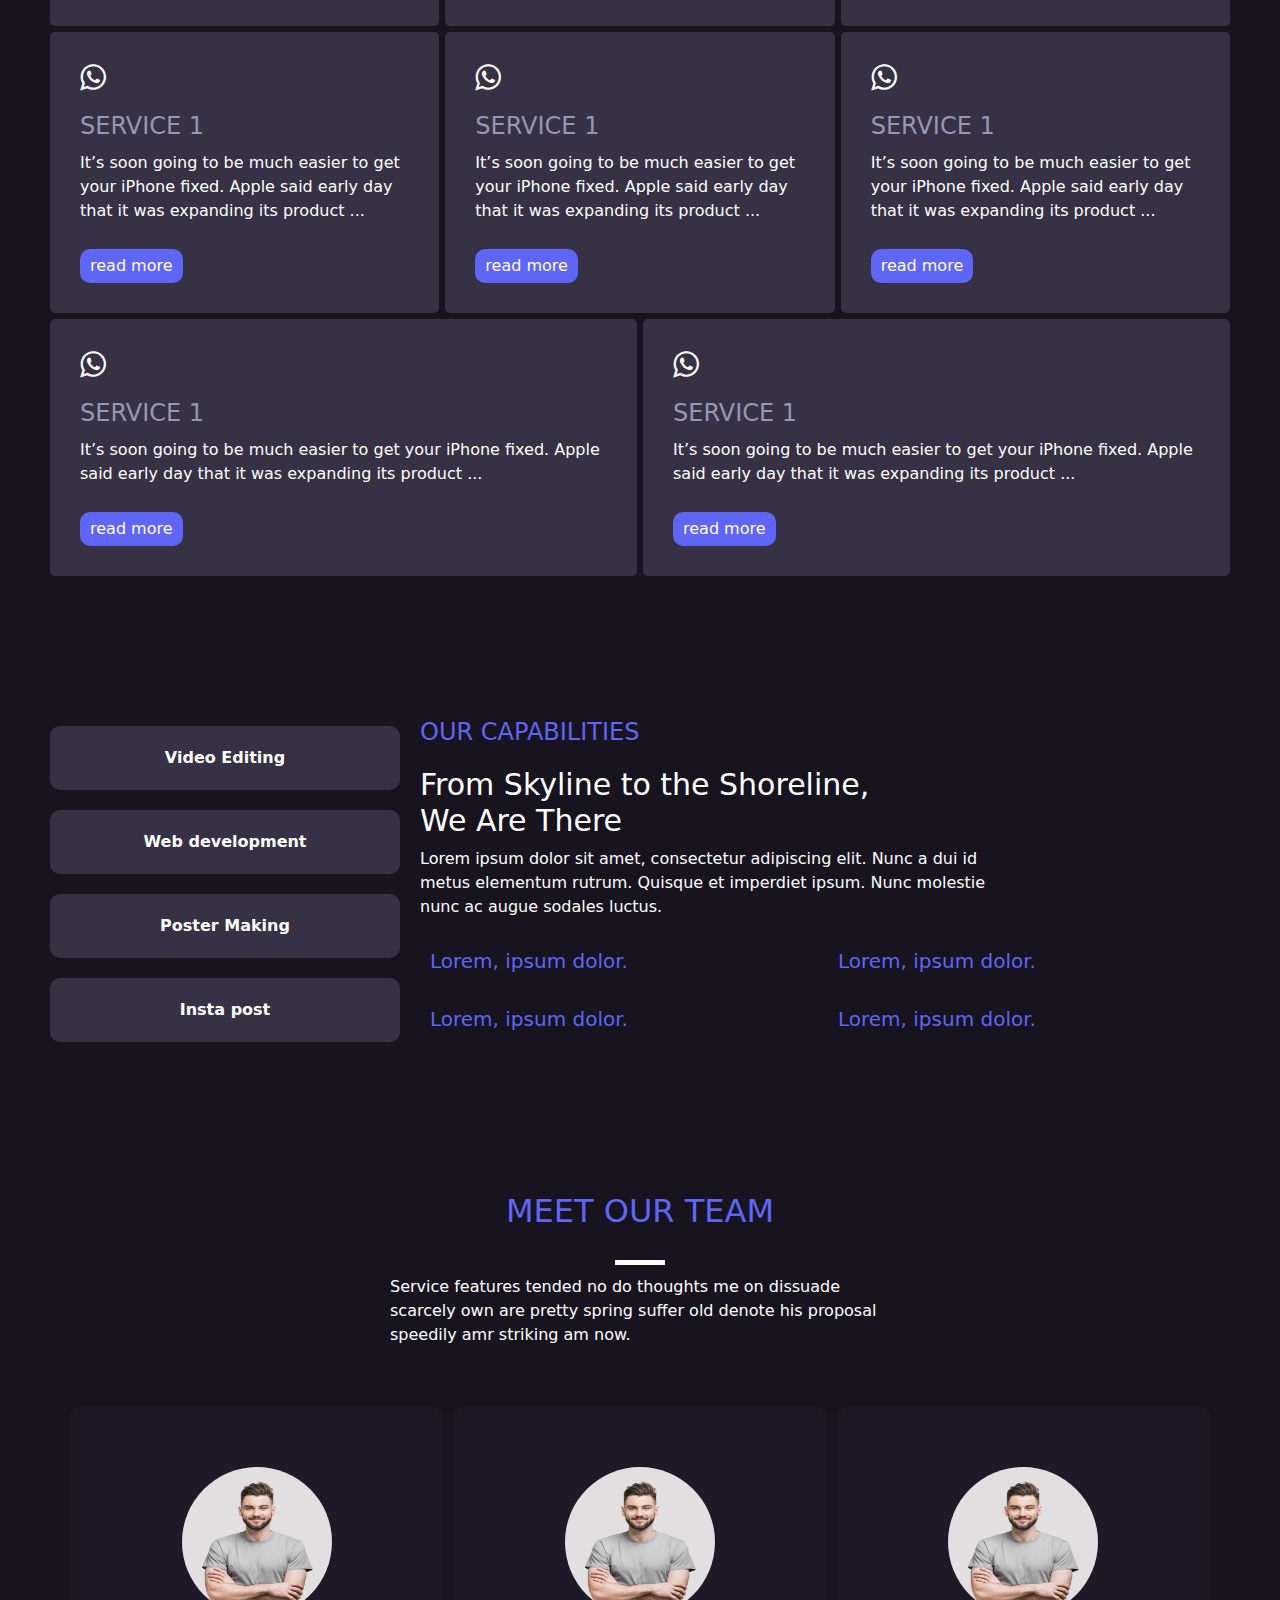
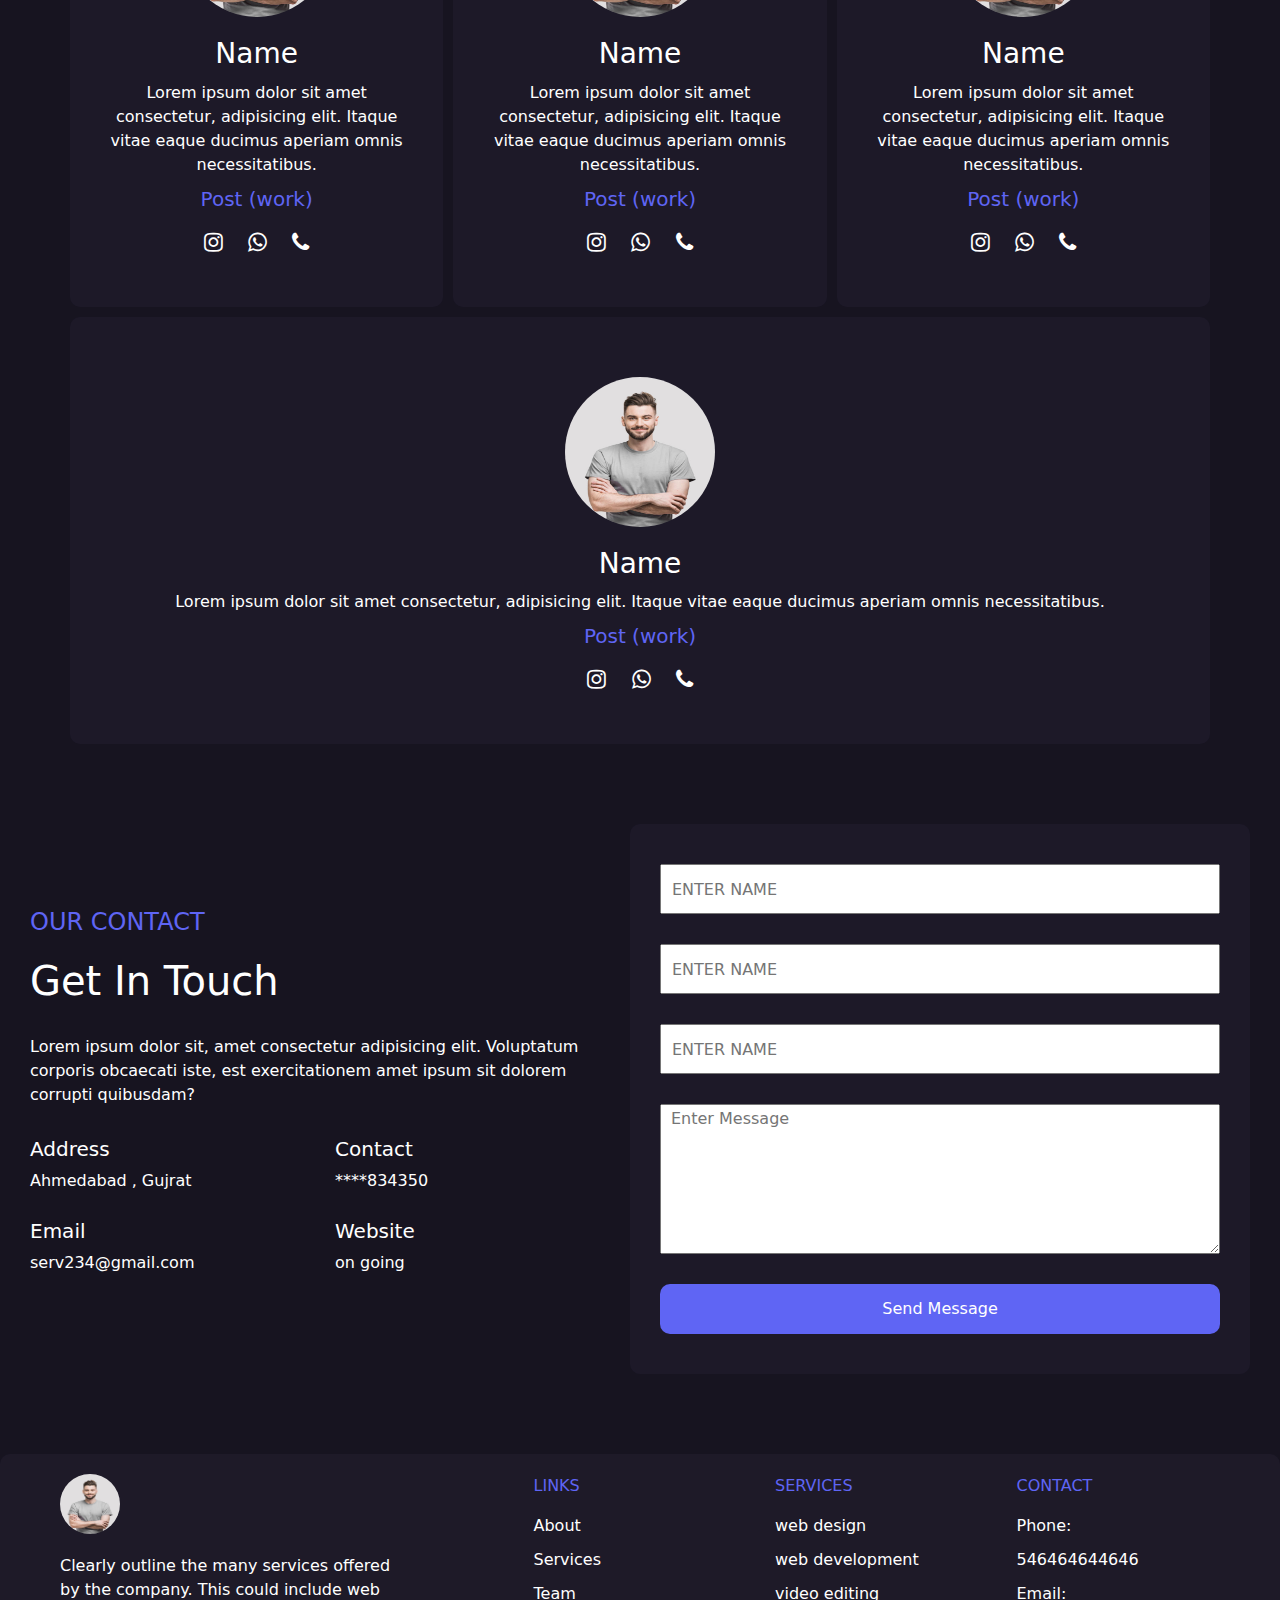
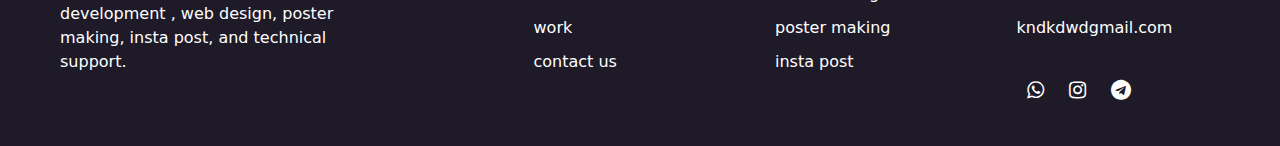
==== commit 10ec4aed: "Update about.html" ====
--- a/about.html
+++ b/about.html
@@ -291,18 +291,18 @@
             <div id="contact-list">
                 <div class="con-list">
                     <h5>Address</h5>
-                    <p>Ahmedabad</p>
+                    <p>Ahmedabad , Gujrat</p>
                 </div>
                 <div class="con-list"><h5>Contact</h5>
-                    <p>Ahmedabad</p>
+                    <p>****834350</p>
 
                 </div>
                 <div class="con-list"><h5>Email</h5>
-                    <p>Ahmedabad</p>
+                    <p>serv234@gmail.com</p>
                 
                 </div>
                 <div class="con-list"><h5>Website</h5>
-                    <p>Ahmedabad</p>
+                    <p>on going</p>
                 
                 </div>
             </div>
@@ -323,7 +323,7 @@
      <div id="footer-sec">
       <div id="footer-img">
           <img src="img/per-1.jpg" alt="" id="footer-img">
-          <p>Lorem ipsum dolor sit amet consectetur adipisicing elit. Modi culpa voluptatum animi hic quis, dolorum officia</p>
+          <p>Clearly outline the many services offered by the company. This could include  web development , web design, poster making, insta post, and technical support.</p>
       </div>
       <div class="footer-link" id="footer-1">
           
@@ -370,16 +370,16 @@
   <script>
     ScrollReveal({ reset: false ,
                   distance: '30px',
-                  duration: 2500,
-                  delay :400,
+                  duration: 2000,
+                  delay :200,
     });
-    ScrollReveal().reveal('#ab-1,.list-1,.list-5,.sup-list,.min-p,#contact-del h4,#footer-img',{ delay: 200 , origin: 'left'});
+    ScrollReveal().reveal('#ab-1,.list-1,.list-5,.sup-list,.min-p,#contact-del h4,#footer-img',{ delay: 100 , origin: 'left'});
    
-    ScrollReveal().reveal('#ab-2-img,.ab-list,.list-2,.list-6,.cap-list,.team-list,#contact-del h4,#footer-1', { delay: 500 ,origin: 'top'});
+    ScrollReveal().reveal('#ab-2-img,.ab-list,.list-2,.list-6,.cap-list,.team-list,#contact-del h4,#footer-1', { delay: 100 ,origin: 'top'});
    
-    ScrollReveal().reveal('#ab-h4,.list-3,.list-7,#cap-h4,#team-sec h2,#footer-2', { delay: 500 ,origin: 'right'});
+    ScrollReveal().reveal('#ab-h4,.list-3,.list-7,#cap-h4,#team-sec h2,#footer-2', { delay: 100 ,origin: 'right'});
    
-    ScrollReveal().reveal('#ab-2-p,#ser-con,.list-4,.list-8,.con-list,#contact-form,#footer-3' ,{ delay: 500 ,origin: 'bottom'});
+    ScrollReveal().reveal('#ab-2-p,#ser-con,.list-4,.list-8,.con-list,#contact-form,#footer-3' ,{ delay:100 ,origin: 'bottom'});
    </script>
 </body>
-</html>+</html>
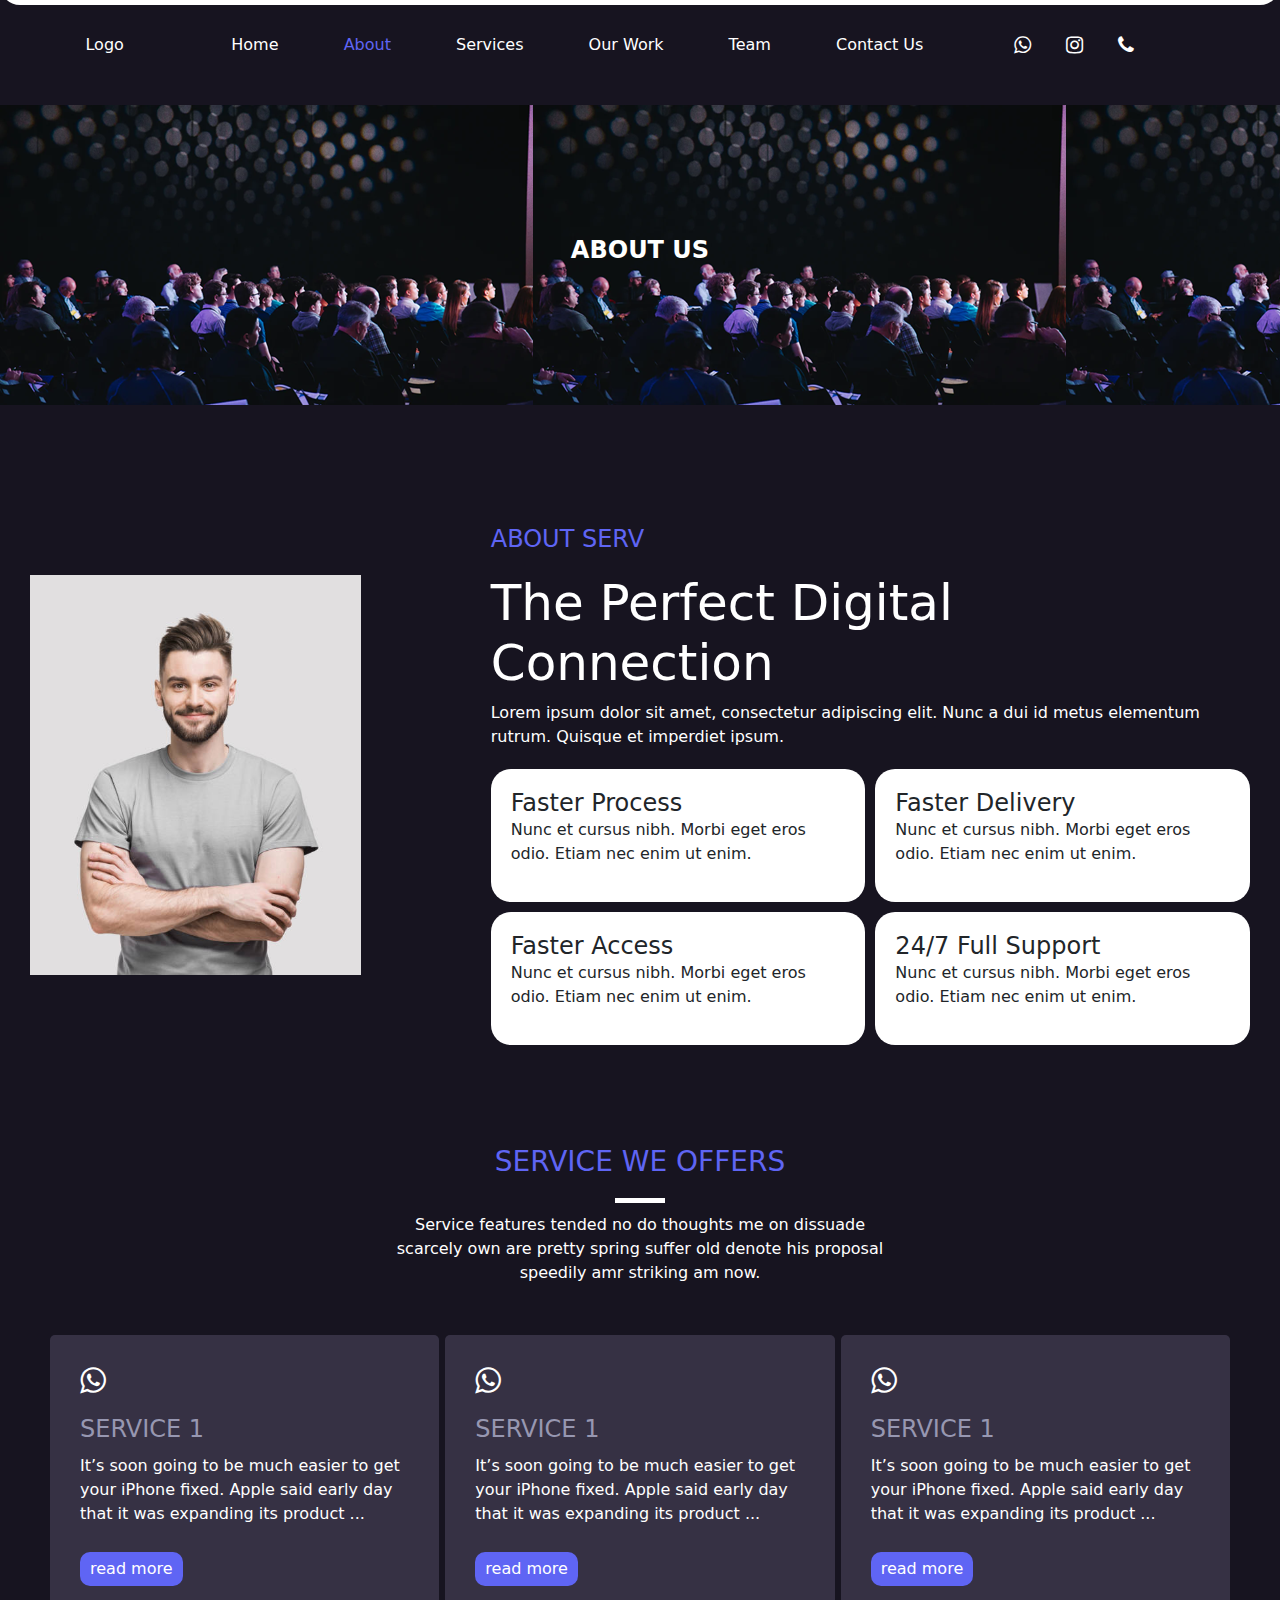
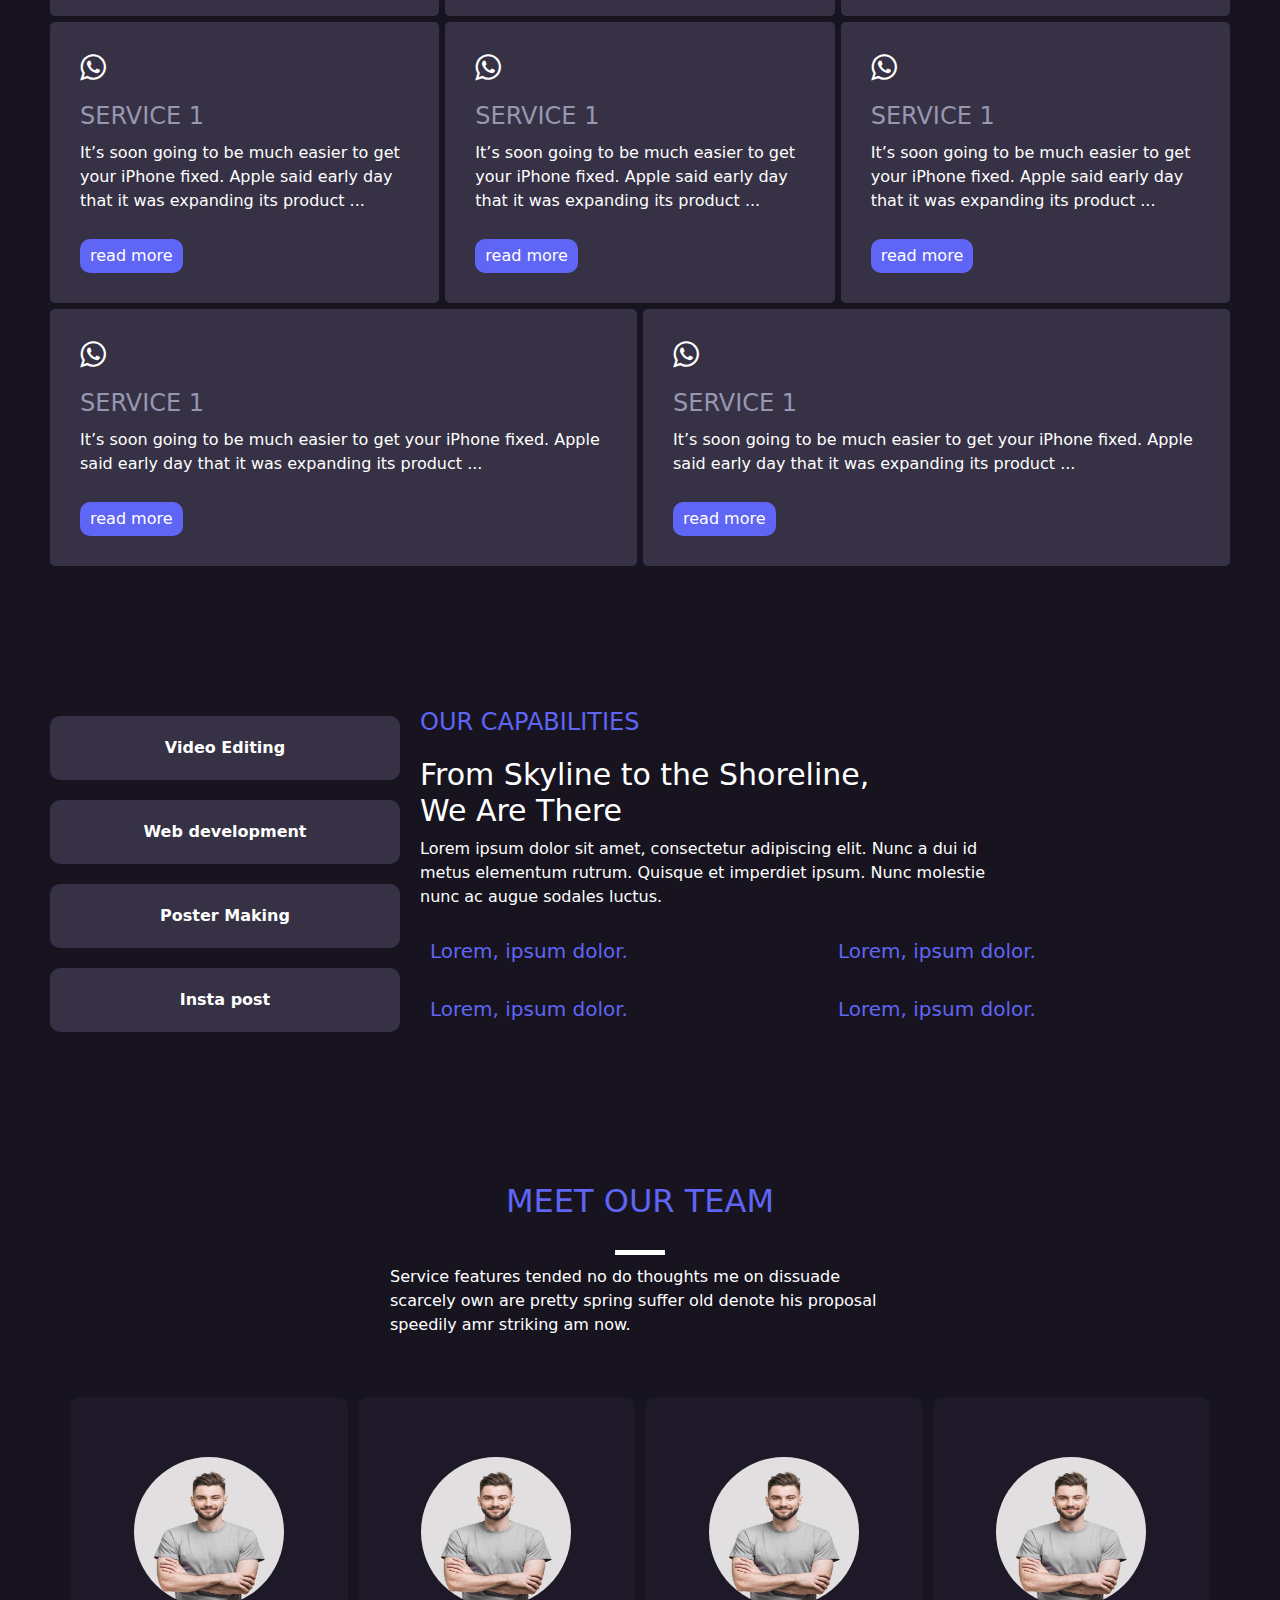
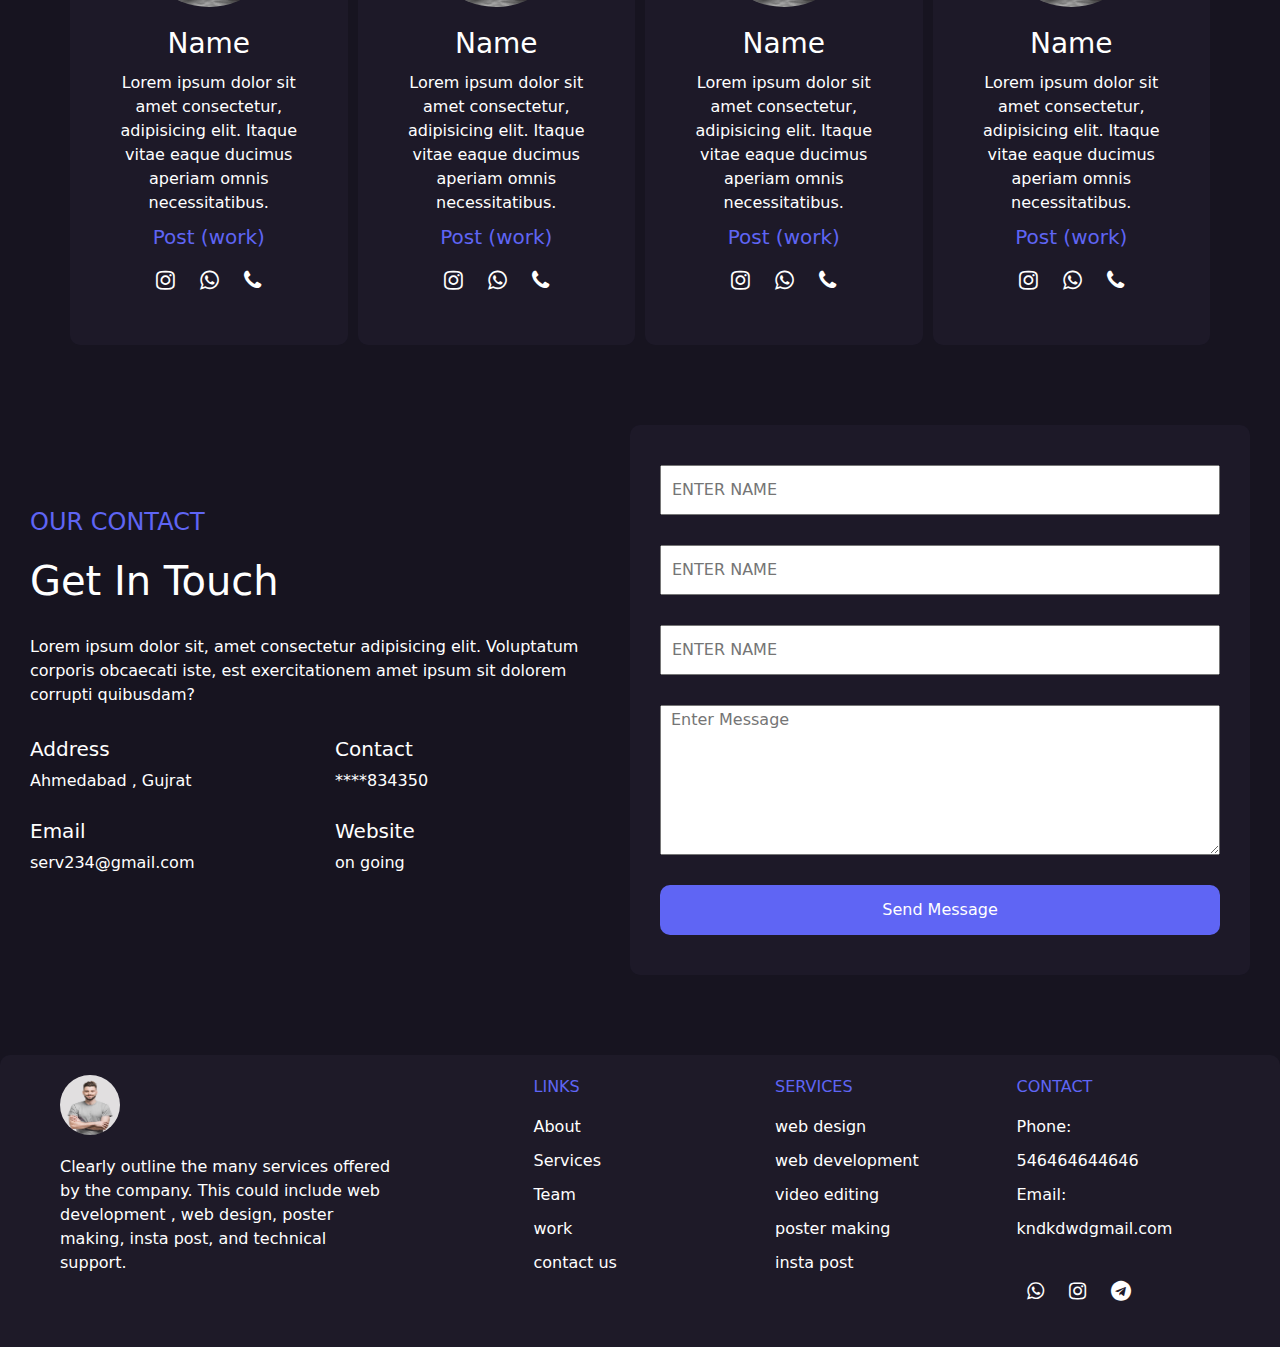
==== commit 9e2c1eb8: "Update about.html" ====
--- a/about.html
+++ b/about.html
@@ -67,7 +67,7 @@
             <div id="mob-social-link">
                 <ul>
                     <li><a href="index.html">Home</a></li>
-                    <li><a href="about.html" style="color: #5F65F4;">About</a></li>
+                    <li><a href="about.html" style="color: #5F65F4;">about</a></li>
                     <li><a href="service.html">Services</a></li>
                     <li><a href="work.html">Our Work</a></li>
                     <li><a href="team.html">Team</a></li>
--- a/style.css
+++ b/style.css
@@ -6,7 +6,8 @@
     margin: 0;
     padding: 0;
     background-color: #171420;
-    position: relative;
+/*     position: relative; */
+/*     overflow-x :hidden; */
 }
 #head{
     display: flex;
@@ -70,7 +71,7 @@
     background-color: #1b1728;
     color: white;
      text-align: center;
-    margin-top: -600px;
+    margin-top: -610px;
     margin-bottom: 100px;
     transition: all 2s;
     padding: 20px 30px;
@@ -364,7 +365,7 @@
 }
 .team-list
 {
-    flex: 1 0 300px;
+    flex: 1 0 200px;
     background-color: white;
     padding: 50px 30px;
     border-radius: 10px;
@@ -853,7 +854,7 @@
         padding: 20px;
     }
     #mob-div{
-        margin-top: -582px;
+        margin-top: -595px;
     }
     #footer-1{
         margin-left:20px;
@@ -994,4 +995,4 @@
     body{
         overflow-x: hidden;
     }
-}+}
